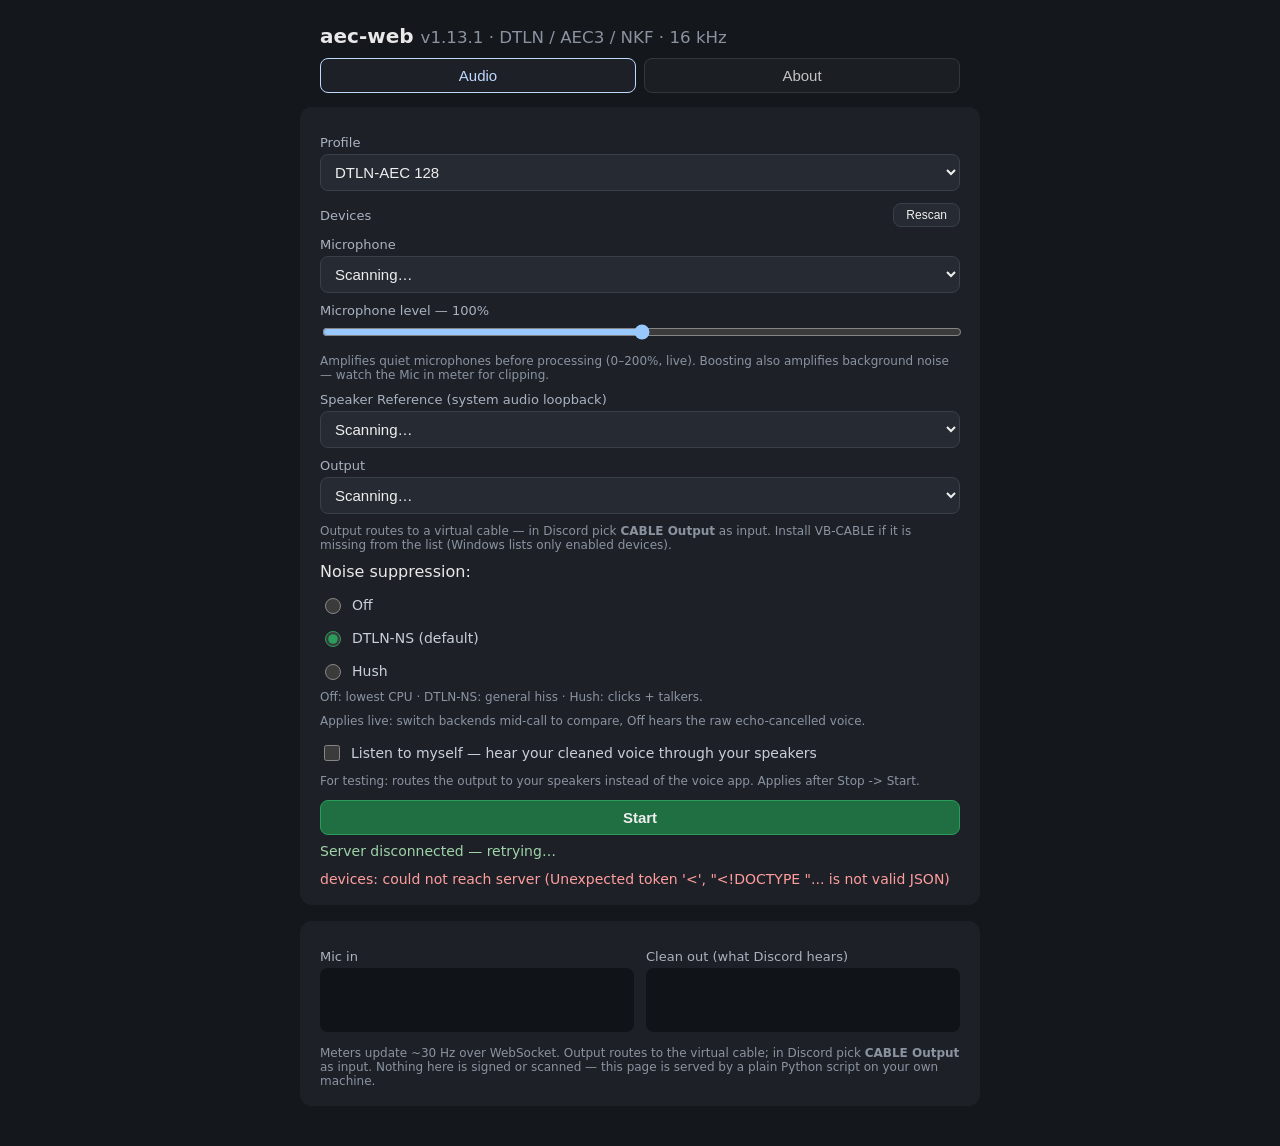
==== web/ui/index.html @ 41547975 "release: bump to v1.13.1 (Hush backends + web fidelity fixes) APP_VERSION, version.rc (FILE/PRODUCT)" ====
<!DOCTYPE html>
<html lang="en">
<head>
<meta charset="utf-8">
<meta name="viewport" content="width=device-width, initial-scale=1">
<title>aec-web — AEC Client</title>
<link rel="icon" type="image/x-icon" href="/static/favicon.ico">
<style>
  :root { color-scheme: dark; }
  body { font-family: system-ui, sans-serif; background: #14171c; color: #e8e8e8;
         margin: 0; padding: 24px; }
  .card { background: #1d2127; border-radius: 12px; padding: 18px 20px;
          max-width: 640px; margin: 0 auto 16px; }
  h1 { font-size: 20px; margin: 0 0 4px; }
  h1 small { color: #8b93a1; font-weight: normal; }
  label { display: block; margin: 10px 0 4px; color: #aab2c0; font-size: 13px; }
  select, button { font-size: 15px; padding: 8px 10px; border-radius: 8px;
                   border: 1px solid #3a4048; background: #262b33; color: #eee;
                   width: 100%; box-sizing: border-box; }
  button { cursor: pointer; margin-top: 12px; font-weight: bold; }
  #startBtn { background: #1f6f43; border-color: #2a9d5c; }
  #startBtn.running { background: #8a2f2f; border-color: #c04545; }
  canvas { width: 100%; height: 64px; background: #101318; border-radius: 8px; }
  #status { font-size: 14px; color: #9fd3a8; margin-top: 8px; min-height: 20px; }
  #err { font-size: 14px; color: #ff9d9d; margin-top: 8px; white-space: pre-wrap; }
  .row { display: flex; gap: 12px; }
  .row > div { flex: 1; }
  .hint { font-size: 12px; color: #8b93a1; margin-top: 10px; }
  label.chk { display: flex; align-items: center; gap: 8px;
              margin-top: 14px; color: #c8cfda; font-size: 14px;
              cursor: pointer; }
  label.chk input { width: 16px; height: 16px; accent-color: #2a9d5c;
                    cursor: pointer; }
  .devhead { display: flex; justify-content: space-between;
             align-items: center; margin: 12px 0 2px;
             color: #aab2c0; font-size: 13px; }
  button.mini { width: auto; margin: 0; padding: 4px 12px;
                font-size: 12px; font-weight: normal; }
  .about .appname { color: #bfd9ff; font-size: 16px; font-weight: bold;
                    margin: 4px 0 0; }
  .about .version { color: #8b93a1; font-size: 13px; margin: 2px 0 0; }
  .about .desc { font-size: 14px; color: #c8cfda; margin: 10px 0 0;
                 line-height: 1.45; }
  .about ul { margin: 4px 0 0; padding-left: 20px; font-size: 13px;
              color: #c8cfda; }
  .about li { margin: 3px 0; }
  .header { max-width: 640px; margin: 0 auto 10px; }
  .tabs { display: flex; gap: 8px; max-width: 640px; margin: 0 auto 14px; }
  .tab { flex: 1; width: auto; margin: 0; padding: 8px;
         font-weight: normal; background: #1d2127;
         border-radius: 8px; opacity: .8; }
  .tab.active { opacity: 1; border-color: #bfd9ff; color: #bfd9ff; }
  .tabpanel[hidden] { display: none; }
</style>
</head>
<body>
<div class="header">
  <h1>aec-web <small>v1.13.1 · DTLN / AEC3 / NKF · 16 kHz</small></h1>
</div>
<div class="tabs">
  <button class="tab active" data-tab="audio">Audio</button>
  <button class="tab" data-tab="appearance">Appearance</button>
  <button class="tab" data-tab="about">About</button>
</div>
<div id="tab-audio" class="tabpanel">
<div class="card">
  <label>Profile</label>
  <select id="profile" title="Echo engine — same profiles as the desktop app">
    <option value="0">DTLN-AEC 128</option>
    <option value="1">WebRTC AEC3</option>
    <option value="2">NKF-AEC</option>
  </select>
  <div class="devhead"><span>Devices</span>
    <button id="rescan" class="mini">Rescan</button></div>
  <label>Microphone</label>
  <select id="mic" title="The mic you speak into"></select>
  <label>Microphone level — <span id="gainVal">100%</span></label>
  <input type="range" id="micGain" min="0" max="200" step="1" value="100"
    title="Microphone preamp gain, applied before echo cancellation"
    style="width:100%">
  <div class="hint">Amplifies quiet microphones before processing
  (0–200%, live). Boosting also amplifies background noise —
  watch the Mic in meter for clipping.</div>
  <label>Speaker Reference (system audio loopback)</label>
  <select id="ref" title="The speakers whose sound gets removed from your mic"></select>
  <label>Output</label>
  <select id="out" title="Where your cleaned voice goes. CABLE Input is picked automatically"></select>
  <div class="hint">Output routes to a virtual cable — in Discord pick
  <b>CABLE Output</b> as input. Install VB-CABLE if it is missing
  from the list (Windows lists only enabled devices).</div>
  <div id="devhint" class="hint" style="color:#ffd75e"></div>
  <div>Noise suppression:
    <label class="chk"><input type="radio" name="nsBackend" id="nsOff" value="off">Off</label>
    <label class="chk"><input type="radio" name="nsBackend" id="nsDtln" value="dtln" checked>DTLN-NS (default)</label>
    <label class="chk"><input type="radio" name="nsBackend" id="nsHush" value="hush">Hush</label>
  </div>
  <div class="hint">Off: lowest CPU · DTLN-NS: general hiss · Hush: clicks + talkers.</div>
  <div id="nsHushHint" class="hint" hidden>Hush needs the weya_nc library + model bundle on this machine (see web/README.md).</div>
  <div class="hint">Applies live: switch backends mid-call to compare, Off hears the raw echo-cancelled voice.</div>
  <div id="enginfo" class="hint"></div>
  <label class="chk"><input type="checkbox" id="listenOn">
    Listen to myself — hear your cleaned voice through your speakers</label>
  <div class="hint">For testing: routes the output to your speakers
  instead of the voice app. Applies after Stop -&gt; Start.</div>
  <button id="startBtn">Start</button>
  <div id="status">Stopped.</div>
  <div id="err"></div>
</div>
<div class="card">
  <div class="row">
    <div><label>Mic in</label><canvas id="mIn" width="280" height="64"></canvas></div>
    <div><label>Clean out (what Discord hears)</label><canvas id="mOut" width="280" height="64"></canvas></div>
  </div>
  <div class="hint">Meters update ~30 Hz over WebSocket. Output routes to the virtual cable;
  in Discord pick <b>CABLE Output</b> as input. Nothing here is signed or scanned —
  this page is served by a plain Python script on your own machine.</div>
</div>
</div>
<div id="tab-appearance" class="tabpanel" hidden>
  <div class="card">
    <div class="devhead"><span>Appearance</span></div>
    <label class="chk"><input type="checkbox" id="trayOn">
      Minimize to system tray</label>
    <div class="hint">Closing the window hides it to the tray
    instead of quitting — the server keeps running. Click the
    tray icon to bring the window back, or Quit from it to stop.
    (Needs the native window; hidden in a browser tab.)</div>
    <label class="chk"><input type="checkbox" id="expOn">
      Show experimental engines (WebRTC AEC3, NKF-AEC)</label>
    <div class="hint">Off (default): the profile list shows DTLN-AEC 128
    only. Unchecking falls back to DTLN immediately.</div>
  </div>
</div>
<div id="tab-about" class="tabpanel" hidden>
<div class="card">
  <div class="devhead"><span>About</span></div>
  <div class="about">
    <p class="appname">aec-web</p>
    <p class="version">Version v1.13.1</p>
    <p class="desc">A lightweight, open-source acoustic echo cancellation
    (AEC) client for Windows. Route your microphone through it and pick up a
    cleaned, echo-free signal in any app (Discord, Zoom, Teams, etc.). This
    copy runs as a pure-Python local server in a native window — no .exe, no
    installer, nothing for antivirus to flag.</p>
    <div class="devhead"><span>Features</span></div>
    <ul>
      <li>Three processing profiles (DTLN / WebRTC AEC3 / NKF-AEC) + DTLN-NS noise reduction (16 kHz)</li>
      <li>Real-time processing with low CPU usage</li>
      <li>Works with speakers, earphones, and headsets</li>
      <li>Live level meters</li>
      <li>Native app window (Edge WebView2) with browser fallback</li>
    </ul>
    <div class="devhead"><span>Credits</span></div>
    <ul>
      <li>DTLN-AEC — Westhausen &amp; Meyer (ICASSP 2021, MIT)</li>
      <li>DTLN-NS — networkedaudio port of breizhn/DTLN denoise (MIT)</li>
      <li>numpy — NumPy developers (BSD-3)</li>
      <li>ai-edge-litert — Google (Apache-2.0)</li>
      <li>FastAPI — Sebastián Ramírez (MIT)</li>
      <li>uvicorn — Tom Christie (BSD-3)</li>
      <li>websockets — Aymeric Augustin (BSD-3)</li>
        <li>pywebview — Roman Sirokov (BSD-3)</li>
        <li>pystray — Moses Palmér (LGPL-3.0)</li>
        <li>Pillow — Alex Clark &amp; contributors (MIT-CMU)</li>
        <li>pyaudiowpatch — Hubert Pham, S0D3S edition (Apache-2.0)</li>
    </ul>
    <div class="hint">Made with Python · source:
    <a href="https://github.com/samudinzul/aec-client"
       style="color:#9fd3a8">github.com/samudinzul/aec-client</a></div>
  </div>
</div>
</div>
<script>
const $ = id => document.getElementById(id);
const api = (m, p, b) => fetch(p, {method: m,
  headers: b ? {'Content-Type': 'application/json'} : undefined,
  body: b ? JSON.stringify(b) : undefined}).then(r => r.json());
let running = false;

async function loadDevices() {
  // Placeholder so the page never looks frozen while
  // the device scan runs (PyAudio enumerates the
  // Windows host APIs — takes a second or two).
  ['mic', 'ref', 'out'].forEach(id => {
    const s = $(id);
    s.innerHTML = '';
    const o = document.createElement('option');
    o.textContent = 'Scanning…';
    s.appendChild(o);
  });
  try {
    const d = await api('GET', '/api/devices');
    if (!d || !Array.isArray(d.capture)) throw new Error('bad device payload');
    if (d.errors && (d.errors.audio || d.errors.loopback))
      $('err').textContent = ['devices:',
        d.errors.audio || '', d.errors.loopback || ''].join(' ').trim();
    // Reselect by name across a rescan (desktop app behavior);
    // a miss (unplugged device) falls back to the default.
    const prevText = id => { const s = $(id);
      return s.selectedIndex >= 0 ? s.options[s.selectedIndex].text : ''; };
    const pm = prevText('mic'), pr = prevText('ref'), po = prevText('out');
    const fill = (sel, list, defIdx, prev) => {
      const s = $(sel); s.innerHTML = '';
      (list || []).forEach(x => {
        const o = document.createElement('option');
        o.value = x.index; o.textContent = x.name; s.appendChild(o);
      });
      let at = (list || []).findIndex(x => x.name === prev);
      if (at < 0) at = (list || []).findIndex(x => x.index === defIdx);
      if (at < 0) at = 0;
      if ((list || []).length) s.selectedIndex = at;
    };
    fill('mic', d.capture, d.defaults && d.defaults.mic, pm);
    fill('ref', d.loopback, d.defaults && d.defaults.ref, pr);
    fill('out', d.playback, d.defaults && d.defaults.out, po);
    savePrefs();
  } catch (e) {
    $('err').textContent = 'devices: could not reach server (' + e.message + ')';
  }
}
const pct2gain = pct => Math.min(4.0, Math.max(0.1, pct / 100));
const gain2pct = g => Math.min(200, Math.max(0, Math.round(g * 100)));
const prefVal = id => { const v = $(id).value; return v === '' ? null : +v; };
const nsBackend = () => (document.querySelector('input[name="nsBackend"]:checked') || {}).value || 'dtln';
function setNsBackend(v) {
  const r = document.querySelector('input[name="nsBackend"][value="' + v + '"]');
  if (r) r.checked = true;
}
function showNsHint(st) {
  const missing = st && st.nsBackends && st.nsBackends.hush === false;
  $('nsHushHint').hidden = !missing;
  $('nsHush').disabled = !!missing;
}
function savePrefs() {
  api('POST', '/api/prefs', {mic: prefVal('mic'),
    ref: prefVal('ref'), out: prefVal('out'),
    nsBackend: nsBackend(),
    nsEnabled: nsBackend() !== 'off',
    micGain: pct2gain(+$('micGain').value),
    trayEnabled: $('trayOn').checked,
    listenToSelf: $('listenOn').checked,
    profile: +$('profile').value,
    experimentalEngines: $('expOn').checked});
}
function applyEngineAvailability(engines) {
  if (engines !== undefined) window._enginesCache = engines;
  const exp = $('expOn').checked;
  const names = ['dtln', 'aec3', 'nkf'];
  const labels = ['DTLN-AEC 128', 'WebRTC AEC3', 'NKF-AEC'];
  let html = '';
  for (let i = 0; i < 3; i++) {
    if (i !== 0 && !exp) continue;
    const missing = window._enginesCache && window._enginesCache[names[i]] === false;
    html += '<option value="' + i + '"' + (missing ? ' disabled=""' : '') + '>' +
      labels[i] + (missing ? ' (unavailable)' : '') + '</option>';
  }
  const sel = $('profile').value;
  if ($('profile').innerHTML !== html) $('profile').innerHTML = html;
  const stillThere = [...$('profile').options].some(o => o.value === sel);
  $('profile').value = stillThere ? sel : '0';
}
function showEngineInfo(st) {
  const box = $('enginfo');
  if (!st || !st.running || !st.nkf || !/NKF/.test(st.engine || '')) {
    box.textContent = '';
    return;
  }
  const k = st.nkf;
  const lock = k.locked ? ('locked d=' + k.lagSamples + (k.confident ? '' : ' (grace)')) : 'seeking';
  const expo = k.giveUp ? 'FAILED OPEN (mic passthrough)' : (k.exposed ? 'live' : 'warming up');
  let s = 'NKF: ' + lock + ' · ' + expo +
    (k.loopActive ? ' · loop!' : '') + (k.nocancelHot ? ' · no-cancel trim' : '') + ' · resets ' + k.guardResets;
  if (k.loopDb !== undefined && k.loopDb < -0.5) s += ' · loop trim ' + k.loopDb.toFixed(1) + ' dB';
  if (k.resDb !== undefined && k.resDb < -0.5) s += ' · RES ' + k.resDb.toFixed(1) + ' dB';
  if (k.notchFreq > 0) s += ' · Notch ' + k.notchFreq.toFixed(0) + 'Hz ' + k.notchDb.toFixed(1) + 'dB';
  box.textContent = s;
  box.style.color = k.notchFreq > 0 ? '#ff9d6b' : '';
}
function showGain() {
  $('gainVal').textContent = $('micGain').value + '%';
}
// Live reconfigure is not supported (same as the desktop
// app): a change while running applies after Stop -> Start.
['mic','ref','out'].forEach(id => $(id).addEventListener('change', () => {
  savePrefs();
  $('devhint').textContent = running
    ? 'Stop, then Start to apply the new device.'
    : '';
}));
$('rescan').onclick = loadDevices;

// NS radio applies live (no device reconfigure needed).
// (Bound next to savePrefs above via querySelectorAll.)
$('profile').addEventListener('change', savePrefs);
$('expOn').addEventListener('change', () => {
  savePrefs();
  applyEngineAvailability();
});
// Listen reroutes the output stream: needs Stop -> Start.
$('listenOn').addEventListener('change', () => {
  savePrefs();
  $('devhint').textContent = running
    ? 'Stop, then Start to apply the new output.'
    : '';
});
document.querySelectorAll('input[name="nsBackend"]').forEach(r =>
  r.addEventListener('change', savePrefs));
$('micGain').addEventListener('input', () => { showGain(); savePrefs(); });
// Initialize the radios from the server's stored prefs.
api('GET', '/api/state').then(st => {
  if (st && st.nsBackend !== undefined) setNsBackend(st.nsBackend);
  else if (st && 'nsEnabled' in st) setNsBackend(st.nsEnabled ? 'dtln' : 'off');
  showNsHint(st);
  if (st && st.micGain !== undefined) $('micGain').value = gain2pct(+st.micGain);
  showGain();
}).catch(() => { showGain(); });
api('GET', '/api/prefs').then(p => {
  if (p && 'trayEnabled' in p) $('trayOn').checked = !!p.trayEnabled;
  if (p && 'listenToSelf' in p) $('listenOn').checked = !!p.listenToSelf;
  if (p && 'experimentalEngines' in p) $('expOn').checked = !!p.experimentalEngines;
  if (p && 'profile' in p) $('profile').value = String(p.profile);
  applyEngineAvailability();
}).catch(() => {});
api('GET', '/api/state').then(st => applyEngineAvailability(st && st.engines)).catch(() => {});
$('trayOn').addEventListener('change', savePrefs);
// The tray is a native-window feature: in a plain browser
// tab there is no window to minimize, so hide the tab.
// The pywebview bridge may be injected after this script
// runs (it announces itself via "pywebviewready"), so
// confirm browser mode before hiding — the tab stays in
// the native window either way.
if (typeof window.pywebview === 'undefined') {
  const t = document.querySelector('[data-tab="appearance"]');
  setTimeout(() => {
    if (typeof window.pywebview === 'undefined' && t)
      t.style.display = 'none';
  }, 1000);
  window.addEventListener('pywebviewready', () => {
    if (t) t.style.display = '';
  }, {once: true});
}

$('startBtn').onclick = async () => {
  savePrefs();
  const btn = $('startBtn');
  btn.disabled = true;
  btn.textContent = running ? 'Stopping…' : 'Starting…';
  try {
    const r = running ? await api('POST', '/api/stop')
                      : await api('POST', '/api/start');
    if (!r.ok) {
      $('err').textContent = r.error || 'failed';
    } else {
      $('err').textContent = r.state.error || r.state.ns.error || '';
      setRunning(r.state.running, r.state);
    }
  } catch (e) {
    $('err').textContent = 'server unreachable (' + e.message + ')';
    setRunning(false, {});
  } finally {
    btn.disabled = false;
    btn.textContent = running ? 'Stop' : 'Start';
  }
};
function setRunning(on, st) {
  running = on;
  $('startBtn').textContent = on ? 'Stop' : 'Start';
  $('startBtn').classList.toggle('running', on);
  if (!on) {
    $('devhint').textContent = '';
    micSmoothed = 0; outSmoothed = 0;
  }
  $('status').textContent = on
    ? `Running (16000 Hz, ${st.chain || 'DTLN-AEC'})`
    : 'Stopped.';
}
let micSmoothed = 0, outSmoothed = 0;
function meter(id, v) {
  const c = $(id), g = c.getContext('2d');
  const w = c.width, h = c.height;
  let key = null;
  if (id === 'mIn') key = 'mic';
  else if (id === 'mOut') key = 'out';
  if (key) {
    const target = Math.min(1, Math.max(0, v * 4));
    if (target >= (key === 'mic' ? micSmoothed : outSmoothed)) {
      if (key === 'mic') micSmoothed = target; else outSmoothed = target;
    } else {
      if (key === 'mic') micSmoothed = micSmoothed * 0.9 + target * 0.1;
      else outSmoothed = outSmoothed * 0.9 + target * 0.1;
    }
    v = (key === 'mic') ? micSmoothed : outSmoothed;
  } else {
    v = Math.min(1, Math.max(0, v * 4));
  }
  g.clearRect(0, 0, w, h);
  g.fillStyle = '#2a9d5c'; g.fillRect(0, h - v * h, w, v * h);
}
// WebSocket with auto-reconnect: the page survives a
// server restart without a manual refresh.
let ws = null, wsRetry = 0;
function connect() {
  ws = new WebSocket(`ws://${location.host}/ws`);
  ws.onopen = () => { wsRetry = 0; loadDevices(); };
  ws.onclose = () => {
    setRunning(false, {});
    $('status').textContent = 'Server disconnected — retrying…';
    setTimeout(connect, Math.min(5000, 500 * 2 ** wsRetry++));
  };
  ws.onmessage = ev => {
    const st = JSON.parse(ev.data);
    if (st.running !== running) setRunning(st.running, st);
    if (st.nsBackend !== undefined && st.nsBackend !== nsBackend())
      setNsBackend(st.nsBackend);
    if (st.listenToSelf !== undefined && !!st.listenToSelf !== $('listenOn').checked)
      $('listenOn').checked = !!st.listenToSelf;
    if (st.profile !== undefined && String(st.profile) !== $('profile').value)
      $('profile').value = String(st.profile);
    if (st.experimentalEngines !== undefined)
      $('expOn').checked = !!st.experimentalEngines;
    applyEngineAvailability(st.engines);
    showEngineInfo(st);

    if (st.micGain !== undefined && gain2pct(+st.micGain) !== +$('micGain').value) {
      $('micGain').value = gain2pct(+st.micGain);
      showGain();
    }
    if (!st.running) return;
    meter('mIn', st.inRms || 0);
    meter('mOut', st.outRms || 0);
    $('status').textContent =
      `Running (16000 Hz, ${st.chain || 'DTLN-AEC'})` +
      (st.ns.backend ? ` · ${st.ns.backend === 2 ? 'Hush' : 'NS'}` : ' · NS off') +
      (st.ns.dropped ? ` · ring drops ${st.ns.dropped}` : '');
    if (st.error || st.ns.error) $('err').textContent = st.error || st.ns.error;
  };
}
document.querySelectorAll('.tab').forEach(b =>
  b.addEventListener('click', () => {
    document.querySelectorAll('.tab').forEach(x =>
      x.classList.toggle('active', x === b));
    document.querySelectorAll('.tabpanel').forEach(p =>
      p.hidden = p.id !== 'tab-' + b.dataset.tab);
  }));

connect();
loadDevices();
</script>
</body>
</html>
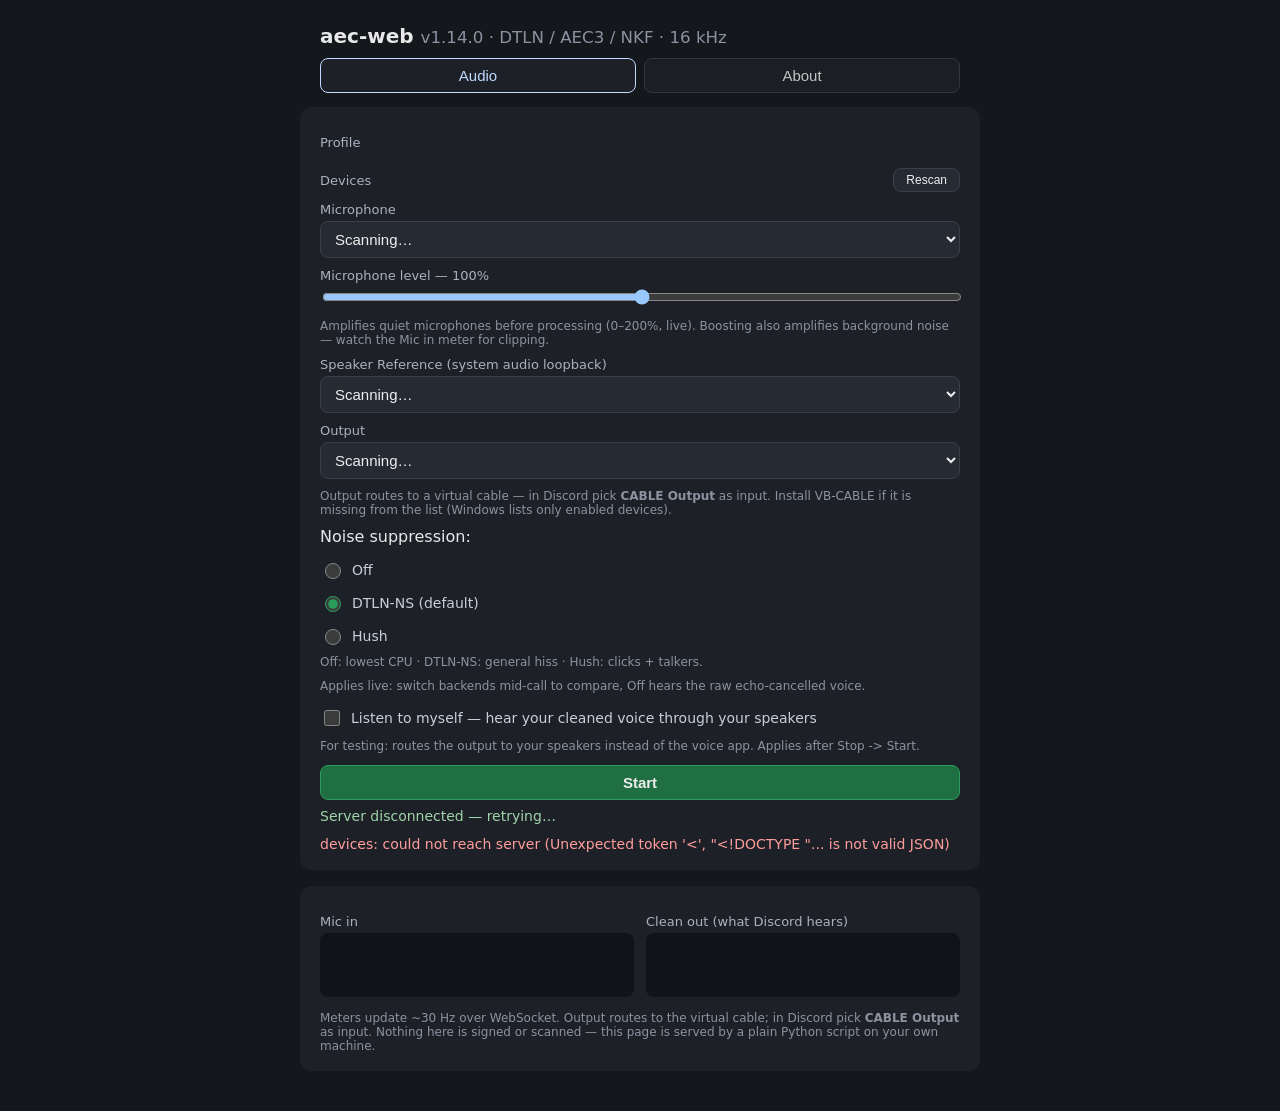
==== commit fae14d86: "feat(v1.14.0): Engine Off radio, AEC3 promoted, presence shelf + expander + 80 Hz HPF, NKF fixes Off" ====
--- a/web/ui/index.html
+++ b/web/ui/index.html
@@ -29,6 +29,11 @@
   label.chk { display: flex; align-items: center; gap: 8px;
               margin-top: 14px; color: #c8cfda; font-size: 14px;
               cursor: pointer; }
+  /* Engine radio group: horizontal row like the NS backend radios
+     (bare sibling labels would stack — label is display:block). */
+  #profile { display: flex; align-items: center; gap: 18px;
+             flex-wrap: wrap; margin: 6px 0 2px; }
+  #profile label.chk { margin-top: 0; }
   label.chk input { width: 16px; height: 16px; accent-color: #2a9d5c;
                     cursor: pointer; }
   .devhead { display: flex; justify-content: space-between;
@@ -55,7 +60,7 @@
 </head>
 <body>
 <div class="header">
-  <h1>aec-web <small>v1.13.1 · DTLN / AEC3 / NKF · 16 kHz</small></h1>
+  <h1>aec-web <small>v1.14.0 · DTLN / AEC3 / NKF · 16 kHz</small></h1>
 </div>
 <div class="tabs">
   <button class="tab active" data-tab="audio">Audio</button>
@@ -65,11 +70,7 @@
 <div id="tab-audio" class="tabpanel">
 <div class="card">
   <label>Profile</label>
-  <select id="profile" title="Echo engine — same profiles as the desktop app">
-    <option value="0">DTLN-AEC 128</option>
-    <option value="1">WebRTC AEC3</option>
-    <option value="2">NKF-AEC</option>
-  </select>
+  <div id="profile" role="radiogroup" aria-label="Echo engine" title="Echo engine — same profiles as the desktop app"></div>
   <div class="devhead"><span>Devices</span>
     <button id="rescan" class="mini">Rescan</button></div>
   <label>Microphone</label>
@@ -95,7 +96,7 @@
     <label class="chk"><input type="radio" name="nsBackend" id="nsHush" value="hush">Hush</label>
   </div>
   <div class="hint">Off: lowest CPU · DTLN-NS: general hiss · Hush: clicks + talkers.</div>
-  <div id="nsHushHint" class="hint" hidden>Hush needs the weya_nc library + model bundle on this machine (see web/README.md).</div>
+  <div id="nsHushHint" class="hint" hidden>Hush needs onnxruntime (engines pack) or the weya_nc library (see web/README.md).</div>
   <div class="hint">Applies live: switch backends mid-call to compare, Off hears the raw echo-cancelled voice.</div>
   <div id="enginfo" class="hint"></div>
   <label class="chk"><input type="checkbox" id="listenOn">
@@ -126,9 +127,9 @@
     tray icon to bring the window back, or Quit from it to stop.
     (Needs the native window; hidden in a browser tab.)</div>
     <label class="chk"><input type="checkbox" id="expOn">
-      Show experimental engines (WebRTC AEC3, NKF-AEC)</label>
-    <div class="hint">Off (default): the profile list shows DTLN-AEC 128
-    only. Unchecking falls back to DTLN immediately.</div>
+      Show experimental engines (NKF-AEC)</label>
+    <div class="hint">Off (default): the profile list shows Off, DTLN-AEC 128
+    and WebRTC AEC3. Unchecking falls back to DTLN immediately.</div>
   </div>
 </div>
 <div id="tab-about" class="tabpanel" hidden>
@@ -136,7 +137,7 @@
   <div class="devhead"><span>About</span></div>
   <div class="about">
     <p class="appname">aec-web</p>
-    <p class="version">Version v1.13.1</p>
+    <p class="version">Version v1.14.0</p>
     <p class="desc">A lightweight, open-source acoustic echo cancellation
     (AEC) client for Windows. Route your microphone through it and pick up a
     cleaned, echo-free signal in any app (Discord, Zoom, Teams, etc.). This
@@ -144,7 +145,9 @@
     installer, nothing for antivirus to flag.</p>
     <div class="devhead"><span>Features</span></div>
     <ul>
-      <li>Three processing profiles (DTLN / WebRTC AEC3 / NKF-AEC) + DTLN-NS noise reduction (16 kHz)</li>
+      <li>Four engine choices (Off / DTLN / WebRTC AEC3 / NKF-AEC-exp) + DTLN-NS noise reduction (16 kHz)</li>
+      <li>80 Hz high-pass on every path (hum/rumble/DC)</li>
+      <li>Gentle expander (digital-black floor, no onset chop)</li>
       <li>Real-time processing with low CPU usage</li>
       <li>Works with speakers, earphones, and headsets</li>
       <li>Live level meters</li>
@@ -231,6 +234,10 @@
   $('nsHushHint').hidden = !missing;
   $('nsHush').disabled = !!missing;
 }
+function profVal() {
+  const c = document.querySelector('input[name=profile]:checked');
+  return c ? +c.value : 0;
+}
 function savePrefs() {
   api('POST', '/api/prefs', {mic: prefVal('mic'),
     ref: prefVal('ref'), out: prefVal('out'),
@@ -239,25 +246,35 @@
     micGain: pct2gain(+$('micGain').value),
     trayEnabled: $('trayOn').checked,
     listenToSelf: $('listenOn').checked,
-    profile: +$('profile').value,
+    profile: profVal(),
     experimentalEngines: $('expOn').checked});
 }
 function applyEngineAvailability(engines) {
   if (engines !== undefined) window._enginesCache = engines;
   const exp = $('expOn').checked;
-  const names = ['dtln', 'aec3', 'nkf'];
-  const labels = ['DTLN-AEC 128', 'WebRTC AEC3', 'NKF-AEC'];
+  // PROFILES-index-aligned names/labels; display order lists Off
+  // first. Only NKF-AEC is experimental-gated now (WebRTC AEC3
+  // graduated); Off needs no backend so it never disables. Radios
+  // rebuild in place (desktop parity: no dropdown); the checked
+  // value survives rebuilds, and a hidden-away selection falls
+  // back to DTLN ('0'), like the server does.
+  const names = ['dtln', 'aec3', 'nkf', 'off'];
+  const labels = ['DTLN-AEC 128', 'WebRTC AEC3', 'NKF-AEC', 'Off (no AEC)'];
+  const order = [3, 0, 1, 2];
+  const prev = profVal();
   let html = '';
-  for (let i = 0; i < 3; i++) {
-    if (i !== 0 && !exp) continue;
+  for (const i of order) {
+    if (names[i] === 'nkf' && !exp) continue;
     const missing = window._enginesCache && window._enginesCache[names[i]] === false;
-    html += '<option value="' + i + '"' + (missing ? ' disabled=""' : '') + '>' +
-      labels[i] + (missing ? ' (unavailable)' : '') + '</option>';
-  }
-  const sel = $('profile').value;
-  if ($('profile').innerHTML !== html) $('profile').innerHTML = html;
-  const stillThere = [...$('profile').options].some(o => o.value === sel);
-  $('profile').value = stillThere ? sel : '0';
+    html += '<label class="chk"><input type="radio" name="profile" value="' + i + '"' +
+      (missing ? ' disabled=""' : '') + '>' +
+      labels[i] + (missing ? ' (unavailable)' : '') + '</label>';
+  }
+  const box = $('profile');
+  if (box.innerHTML !== html) box.innerHTML = html;
+  const stillThere = [...box.querySelectorAll('input[name=profile]')].some(o => +o.value === prev);
+  const pick = box.querySelector('input[name=profile][value="' + (stillThere ? prev : 0) + '"]');
+  if (pick) pick.checked = true;
 }
 function showEngineInfo(st) {
   const box = $('enginfo');
@@ -291,6 +308,8 @@
 
 // NS radio applies live (no device reconfigure needed).
 // (Bound next to savePrefs above via querySelectorAll.)
+// Engine radios apply live (chain hot-swaps; bound on the container
+// so option rebuilds never drop the listener).
 $('profile').addEventListener('change', savePrefs);
 $('expOn').addEventListener('change', () => {
   savePrefs();
@@ -318,7 +337,10 @@
   if (p && 'trayEnabled' in p) $('trayOn').checked = !!p.trayEnabled;
   if (p && 'listenToSelf' in p) $('listenOn').checked = !!p.listenToSelf;
   if (p && 'experimentalEngines' in p) $('expOn').checked = !!p.experimentalEngines;
-  if (p && 'profile' in p) $('profile').value = String(p.profile);
+  if (p && 'profile' in p) {
+    const pick = document.querySelector('input[name=profile][value="' + p.profile + '"]');
+    if (pick) pick.checked = true;
+  }
   applyEngineAvailability();
 }).catch(() => {});
 api('GET', '/api/state').then(st => applyEngineAvailability(st && st.engines)).catch(() => {});
@@ -414,8 +436,10 @@
       setNsBackend(st.nsBackend);
     if (st.listenToSelf !== undefined && !!st.listenToSelf !== $('listenOn').checked)
       $('listenOn').checked = !!st.listenToSelf;
-    if (st.profile !== undefined && String(st.profile) !== $('profile').value)
-      $('profile').value = String(st.profile);
+    if (st.profile !== undefined && st.profile !== profVal()) {
+      const pick = document.querySelector('input[name=profile][value="' + st.profile + '"]');
+      if (pick) pick.checked = true;
+    }
     if (st.experimentalEngines !== undefined)
       $('expOn').checked = !!st.experimentalEngines;
     applyEngineAvailability(st.engines);
@@ -430,7 +454,7 @@
     meter('mOut', st.outRms || 0);
     $('status').textContent =
       `Running (16000 Hz, ${st.chain || 'DTLN-AEC'})` +
-      (st.ns.backend ? ` · ${st.ns.backend === 2 ? 'Hush' : 'NS'}` : ' · NS off') +
+      (st.ns.backend ? '' : ' · NS off') +
       (st.ns.dropped ? ` · ring drops ${st.ns.dropped}` : '');
     if (st.error || st.ns.error) $('err').textContent = st.error || st.ns.error;
   };
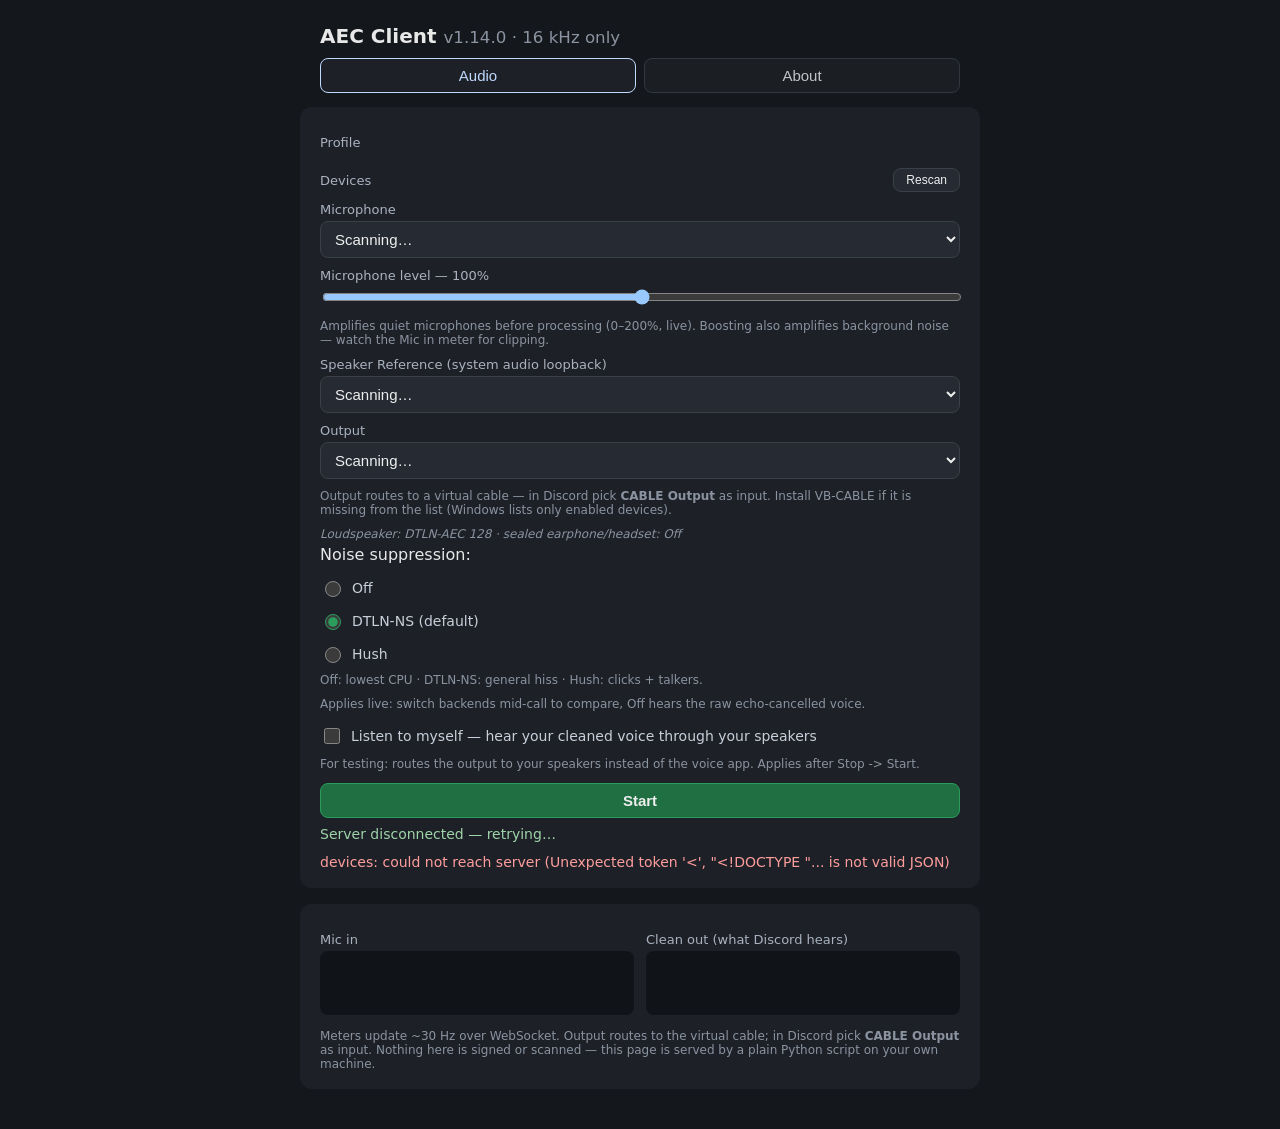
==== commit 9c52d68e: "v1.14.0: UI improvements, debloat, web optimization" ====
--- a/web/ui/index.html
+++ b/web/ui/index.html
@@ -60,7 +60,7 @@
 </head>
 <body>
 <div class="header">
-  <h1>aec-web <small>v1.14.0 · DTLN / AEC3 / NKF · 16 kHz</small></h1>
+  <h1>AEC Client <small>v1.14.0 · 16 kHz only</small></h1>
 </div>
 <div class="tabs">
   <button class="tab active" data-tab="audio">Audio</button>
@@ -90,6 +90,7 @@
   <b>CABLE Output</b> as input. Install VB-CABLE if it is missing
   from the list (Windows lists only enabled devices).</div>
   <div id="devhint" class="hint" style="color:#ffd75e"></div>
+  <div class="hint" style="color:#8b93a1;font-style:italic;margin-bottom:4px;">Loudspeaker: DTLN-AEC 128 · sealed earphone/headset: Off</div>
   <div>Noise suppression:
     <label class="chk"><input type="radio" name="nsBackend" id="nsOff" value="off">Off</label>
     <label class="chk"><input type="radio" name="nsBackend" id="nsDtln" value="dtln" checked>DTLN-NS (default)</label>
@@ -99,6 +100,8 @@
   <div id="nsHushHint" class="hint" hidden>Hush needs onnxruntime (engines pack) or the weya_nc library (see web/README.md).</div>
   <div class="hint">Applies live: switch backends mid-call to compare, Off hears the raw echo-cancelled voice.</div>
   <div id="enginfo" class="hint"></div>
+  <div id="statusSummary" class="hint" style="color:#aab2c0;margin-top:4px;"></div>
+  <div id="chainStatus" class="hint" style="color:#9fd3a8;font-weight:bold;margin-top:8px;"></div>
   <label class="chk"><input type="checkbox" id="listenOn">
     Listen to myself — hear your cleaned voice through your speakers</label>
   <div class="hint">For testing: routes the output to your speakers
@@ -127,9 +130,9 @@
     tray icon to bring the window back, or Quit from it to stop.
     (Needs the native window; hidden in a browser tab.)</div>
     <label class="chk"><input type="checkbox" id="expOn">
-      Show experimental engines (NKF-AEC)</label>
+      Show other AEC engines</label>
     <div class="hint">Off (default): the profile list shows Off, DTLN-AEC 128
-    and WebRTC AEC3. Unchecking falls back to DTLN immediately.</div>
+    and WebRTC AEC3. On: also shows NKF-AEC.</div>
   </div>
 </div>
 <div id="tab-about" class="tabpanel" hidden>
@@ -137,15 +140,15 @@
   <div class="devhead"><span>About</span></div>
   <div class="about">
     <p class="appname">aec-web</p>
-    <p class="version">Version v1.14.0</p>
-    <p class="desc">A lightweight, open-source acoustic echo cancellation
-    (AEC) client for Windows. Route your microphone through it and pick up a
-    cleaned, echo-free signal in any app (Discord, Zoom, Teams, etc.). This
-    copy runs as a pure-Python local server in a native window — no .exe, no
-    installer, nothing for antivirus to flag.</p>
+    <p class="version">Version v1.14.0 · 16 kHz only</p>
+    <p class="desc">Speech enhancement wrapper for Windows: acoustic echo cancellation
+    (AEC3, NKF-AEC, DTLN) + noise suppression (DTLN-NS, Hush) -&gt; virtual mic
+    for Discord, Zoom, Teams, and other voice apps. This copy runs as a
+    pure-Python local server in a native window — no .exe, no installer,
+    nothing for antivirus to flag.</p>
     <div class="devhead"><span>Features</span></div>
     <ul>
-      <li>Four engine choices (Off / DTLN / WebRTC AEC3 / NKF-AEC-exp) + DTLN-NS noise reduction (16 kHz)</li>
+      <li>Four engine choices (Off / DTLN / WebRTC AEC3 / NKF-AEC) + noise suppression (Off / DTLN-NS / Hush, 16 kHz)</li>
       <li>80 Hz high-pass on every path (hum/rumble/DC)</li>
       <li>Gentle expander (digital-black floor, no onset chop)</li>
       <li>Real-time processing with low CPU usage</li>
@@ -449,6 +452,15 @@
       $('micGain').value = gain2pct(+st.micGain);
       showGain();
     }
+    const cs = $('chainStatus');
+    if (cs) cs.textContent = st.running
+      ? `Signal flow: Mic → ${st.engine || 'DTLN-AEC'} → ` +
+        (st.ns.backend ? (st.nsBackend === 'hush' ? 'Hush' : 'DTLN-NS') : 'voice') +
+        ' → Output'
+      : '';
+    const ss = $('statusSummary');
+    if (ss) ss.textContent = st.running ? '' :
+      `Ready: ${st.engine || 'DTLN-AEC 128'} → ${st.nsBackend === 'hush' ? 'Hush' : (st.nsBackend === 'dtln' ? 'DTLN-NS' : 'Off')} → 16 kHz`;
     if (!st.running) return;
     meter('mIn', st.inRms || 0);
     meter('mOut', st.outRms || 0);
